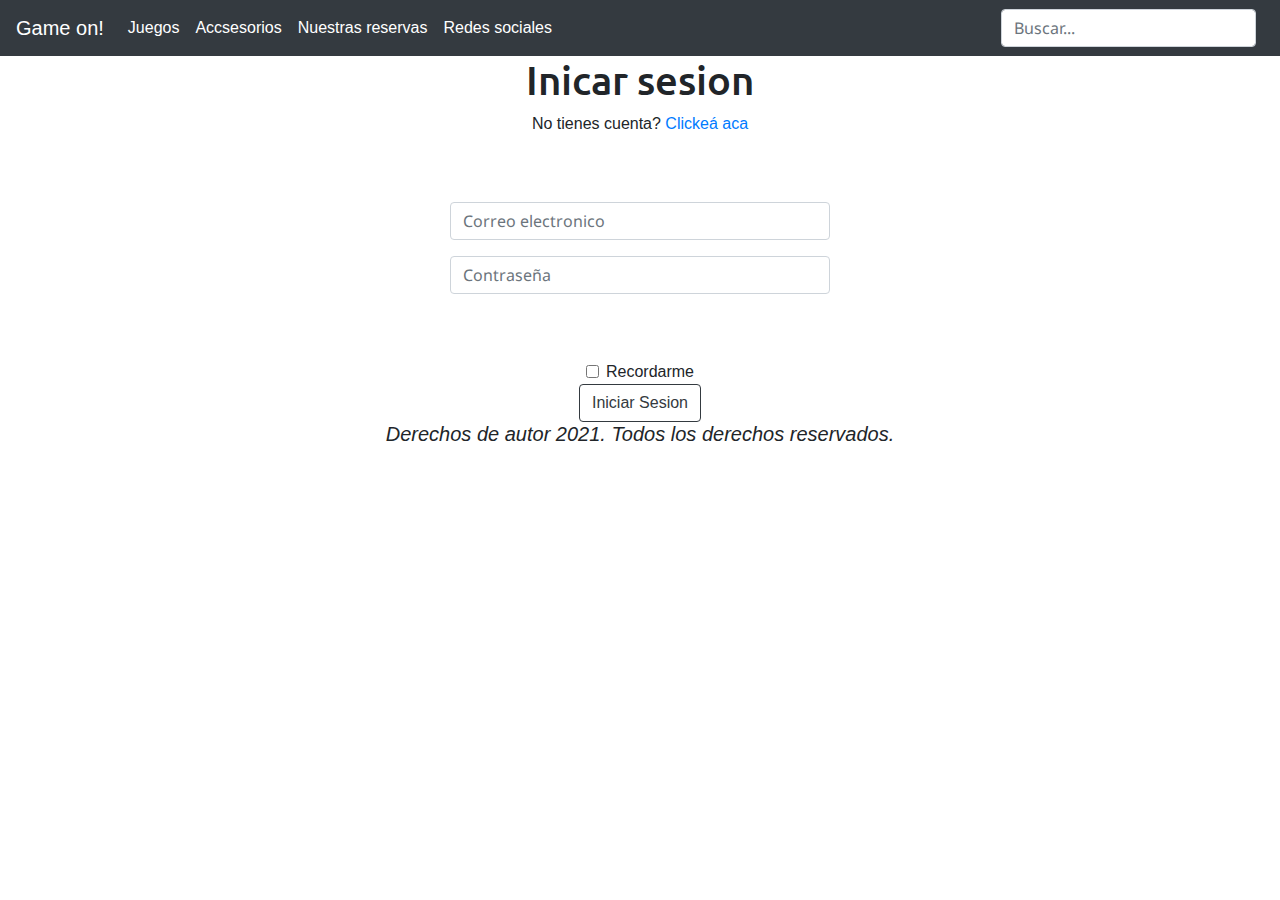
==== proyectofinal2/IniciarSesion.html @ 7edf454b "Add files via upload" ====
<!DOCTYPE html>
<html lang="en">

<head>
    <meta charset="UTF-8">
    <meta http-equiv="X-UA-Compatible" content="IE=edge">
    <meta name="viewport" content="width=device-width, initial-scale=1.0">
    <title>Iniciar sesion-GAME ON!</title>
    <link rel="stylesheet" href="https://maxcdn.bootstrapcdn.com/bootstrap/4.0.0/css/bootstrap.min.css"
    integrity="sha384-Gn5384xqQ1aoWXA+058RXPxPg6fy4IWvTNh0E263XmFcJlSAwiGgFAW/dAiS6JXm" crossorigin="anonymous">
    <script src="https://cdn.jsdelivr.net/npm/@popperjs/core@2.9.3/dist/umd/popper.min.js"
    integrity="sha384-eMNCOe7tC1doHpGoWe/6oMVemdAVTMs2xqW4mwXrXsW0L84Iytr2wi5v2QjrP/xp"
    crossorigin="anonymous"></script>
    <script src="https://cdn.jsdelivr.net/npm/bootstrap@5.1.0/dist/js/bootstrap.min.js"
    integrity="sha384-cn7l7gDp0eyniUwwAZgrzD06kc/tftFf19TOAs2zVinnD/C7E91j9yyk5//jjpt/"
    crossorigin="anonymous"></script>
    <link rel="preconnect" href="https://fonts.googleapis.com">
<link rel="preconnect" href="https://fonts.gstatic.com" crossorigin>
<link href="https://fonts.googleapis.com/css2?family=Ubuntu:wght@300&display=swap" rel="stylesheet">
<link href="https://fonts.googleapis.com/css2?family=Noto+Sans:ital@1&display=swap" rel="stylesheet">
    <link rel="stylesheet" href="StyleGO.css">
</head>

<body class="text-center">

<!-- Header -->

    <header>
        <nav class="navbar navbar-expand-lg navbar-dark bg-dark">
            <a class="navbar-brand" href="index.html">Game on!</a>
            <button class="navbar-toggler collapsed" type="button" data-toggle="collapse" data-target="#navbarColor01"
                aria-controls="navbarColor01" aria-expanded="false" aria-label="Toggle navigation">
                <span class="navbar-toggler-icon"></span>
            </button>
            <div class="collapse navbar-collapse" id="navbarColor01">
                <ul class="navbar-nav mr-auto">
                    <li class="nav-item active">
                        <a class="nav-link" href="Juegos.html">Juegos</a>
                    </li>

                    <li class="nav-item active">
                        <a class="nav-link" href="Accsesorios.html">Accsesorios</a>
                    </li>


                    <li class="nav-item active">
                        <a class="nav-link" href="Reservas.html">Nuestras reservas</a>
                    </li>


                    <li class="nav-item active">
                        <a class="nav-link" href="errorScreen.html">Redes sociales</a>
                      </li>
                      
            </div>

            <form class="form-inline">
                <input class="form-control mr-sm-2" type="search" placeholder="Buscar..." aria-label="Search">
            </form>

        </nav>
    </header>

<!-- Iniciar sesion -->

    <h1 class="title2">Inicar sesion</h1>
    <p>No tienes cuenta? <a href="errorScreen.html">Clickeá aca</a></p>
    <div class="iniciarSesion">
    <form>

        <div class="form-group">

            <input type="email" class="form-control" id="exampleInputEmail1" aria-describedby="emailHelp"
                placeholder="Correo electronico">

        </div>

        <div class="form-group">

            <input type="password" class="form-control" id="exampleInputPassword1" placeholder="Contraseña">
        </div>

    </div>

    <div class="form-check">

        <input type="checkbox" class="form-check-input" id="exampleCheck1">
        <label class="form-check-label" for="exampleCheck1">Recordarme</label>

    </div>

        <a class="btn btn-outline-dark" href="errorScreen.html" role="button">Iniciar Sesion</a>

    </form>
    
<!-- Footer -->

    <footer class="footer">

        <h5> Derechos de autor 2021. Todos los derechos reservados. </h5>
    
    
    </footer>
</body>










<script src="https://code.jquery.com/jquery-3.3.1.slim.min.js"
    integrity="sha384-q8i/X+965DzO0rT7abK41JStQIAqVgRVzpbzo5smXKp4YfRvH+8abtTE1Pi6jizo"
    crossorigin="anonymous"></script>
<script src="https://cdnjs.cloudflare.com/ajax/libs/popper.js/1.14.6/umd/popper.min.js"
    integrity="sha384-wHAiFfRlMFy6i5SRaxvfOCifBUQy1xHdJ/yoi7FRNXMRBu5WHdZYu1hA6ZOblgut"
    crossorigin="anonymous"></script>
<script src="https://stackpath.bootstrapcdn.com/bootstrap/4.2.1/js/bootstrap.min.js"
    integrity="sha384-B0UglyR+jN6CkvvICOB2joaf5I4l3gm9GU6Hc1og6Ls7i6U/mkkaduKaBhlAXv9k"
    crossorigin="anonymous"></script>
</body>

</html>
---- proyectofinal2/StyleGO.css ----
body {
  background-color: white;
  font-family: Arial, Helvetica, sans-serif; }

.title {
  font-family: 'Londrina Solid', cursive; }

.infoStock {
  font-family: 'Poppins', sans-serif; }

.underline {
  text-decoration: underline; }

.titlepage {
  padding: 50px 0px 15px 0px; }

.quienesSomos {
  font-family: 'Poppins', sans-serif; }

footer {
  font-style: italic; }

/* Seccion de productos(Juegos, accsesorios, reservas) con animaciones y sus valores decada bloque (o div hijo) */
.divHijo1 {
  padding: 15px 10px 15px 10px;
  margin: 5px 5px 5px 5px;
  border: 2px black solid;
  justify-content: center;
  display: flex;
  display: inline-block;
  background-color: white;
  width: 250px;
  height: 370px;
  text-align: center;
  font-family: "Roboto Condensed", sans-serif; }

.divHijo1:hover {
  width: 290px;
  transition: all 2s; }

.divHijo2 {
  padding: 15px 10px 15px 10px;
  margin: 5px 5px 5px 5px;
  justify-content: center;
  display: flex;
  display: inline-block;
  height: 370px;
  width: 250px;
  border: black 2px solid;
  background-color: white;
  text-align: center;
  font-family: "Roboto Condensed", sans-serif; }

.divHijo2:hover {
  width: 290px;
  transition: all 2s; }

.divHijo3 {
  padding: 15px 10px 15px 10px;
  margin: 5px 5px 5px 5px;
  justify-content: center;
  display: flex;
  display: inline-block;
  width: 250px;
  height: 370px;
  border: black 2px solid;
  background-color: white;
  text-align: center;
  font-family: "Roboto Condensed", sans-serif; }

.divHijo3:hover {
  width: 290px;
  transition: all 2s;
  text-align: center; }

.divHijo4 {
  padding: 15px 10px 15px 10px;
  margin: 5px 5px 5px 5px;
  justify-content: center;
  display: flex;
  display: inline-block;
  height: 370px;
  width: 250px;
  border: black 2px solid;
  background-color: white;
  text-align: center;
  font-family: "Roboto Condensed", sans-serif; }

.divHijo4:hover {
  width: 290px;
  transition: all 2s; }

.img {
  padding: 5px 5px 5px 5px; }

/* Padres de Juegos, accsesorios y reservas */
.padreJuegos {
  display: flex;
  flex-flow: row wrap; }

.padreAccsesorios {
  display: flex;
  flex-flow: row wrap; }

.padreReservas {
  display: flex;
  flex-flow: row wrap; }

.carousel-item {
  max-height: 600px; }

#carouselImg {
  max-height: 600px; }

.carousel-caption {
  color: white; }

.algoSalioMal {
  font-family: 'Poppins', sans-serif; }

.solucionando {
  font-family: 'Poppins', sans-serif; }

.datoInteresante {
  color: grey; }

.title2 {
  font-family: 'Ubuntu', sans-serif; }

.form-control {
  font-family: 'Noto Sans', sans-serif; }

.iniciarSesion {
  padding: 50px 400px 50px 400px; }

@media screen and (max-width: 320px) {
  .padreJuegos {
    margin: 0px 0px 0px 25px; }
  .padreAccsesorios {
    margin: 0px 0px 0px 25px; }
  .padreReservas {
    margin: 0px 0px 0px 25px; } }

@media screen and (min-width: 375px) and (max-width: 480px) {
  .padreJuegos {
    margin: 0px 0px 0px 70px; }
  .padreAccsesorios {
    margin: 0px 0px 0px 70px; }
  .padreReservas {
    margin: 0px 0px 0px 70px; } }

@media screen and (min-width: 481px) and (max-width: 768px) {
  .padreJuegos {
    margin: 0px 0px 0px 110px; }
  .padreReservas {
    margin: 0px 0px 0px 110px; }
  .padreAccsesorios {
    margin: 0px 0px 0px 110px; } }

@media (min-width: 769px), (max-width: 1024 px) {
  .padreJuegos {
    margin: 0px 6px 0px 110px; }
  .padreAccsesorios {
    margin: 0px 6px 0px 110px; }
  .padreReservas {
    margin: 0px 6px 0px 110px; } }

@media screen and (max-width: 480px) {
  .iniciarSesion {
    padding: 50px 25px 50px 25px; } }

@media screen and (min-width: 481px) and (max-width: 768px) {
  .iniciarSesion {
    padding: 50px 200px 50px 200px; } }

@media (min-width: 769px), (max-width: 1024 px) {
  .iniciarSesion {
    padding: 50px 350px 50px 350px; } }

@media (min-width: 1025px), (max-width: 1200 px) {
  .iniciarSesion {
    padding: 50px 450px 50px 450px; } }

@media screen and (max-width: 480px) {
  .errorScreen {
    padding: 250px 0px 250px 0px; } }

@media screen and (min-width: 481px) and (max-width: 991px) {
  .errorScreen {
    padding: 250px 50px 250px 50px; } }

@media screen and (min-width: 992px) and (max-width: 1380px) {
  .errorScreen {
    padding: 250px 350px 250px 350px; } }
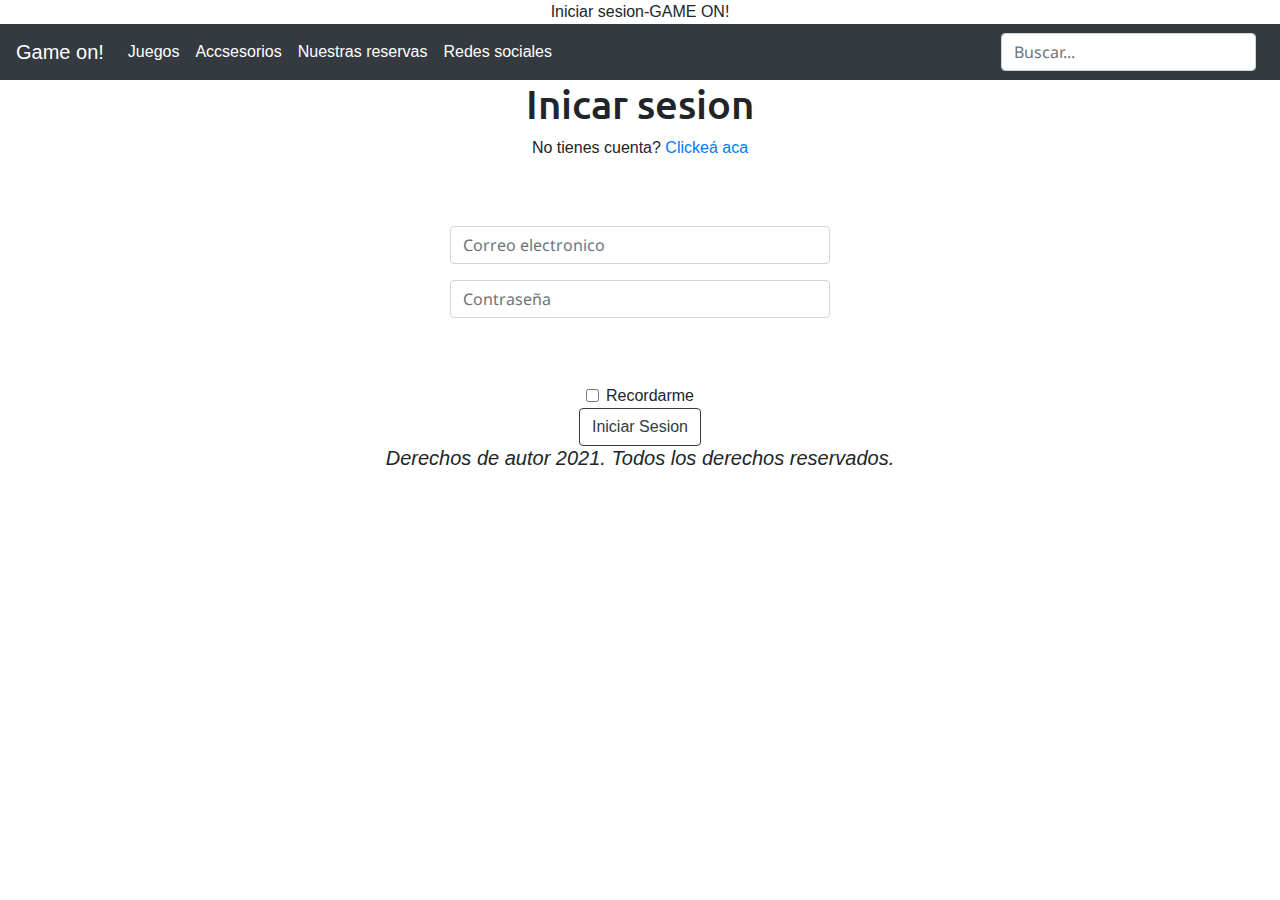
==== commit d96c1d82: "Update IniciarSesion.html" ====
--- a/proyectofinal2/IniciarSesion.html
+++ b/proyectofinal2/IniciarSesion.html
@@ -5,6 +5,10 @@
     <meta charset="UTF-8">
     <meta http-equiv="X-UA-Compatible" content="IE=edge">
     <meta name="viewport" content="width=device-width, initial-scale=1.0">
+    <meta name="description"
+    content="Inicia sesion en tu cuenta de GAME ON"
+    <meta name="keywords"
+    content="Iniciar sesion game on, game on iniciar sesion, cuenta game on"
     <title>Iniciar sesion-GAME ON!</title>
     <link rel="stylesheet" href="https://maxcdn.bootstrapcdn.com/bootstrap/4.0.0/css/bootstrap.min.css"
     integrity="sha384-Gn5384xqQ1aoWXA+058RXPxPg6fy4IWvTNh0E263XmFcJlSAwiGgFAW/dAiS6JXm" crossorigin="anonymous">
@@ -123,4 +127,4 @@
     crossorigin="anonymous"></script>
 </body>
 
-</html>+</html>
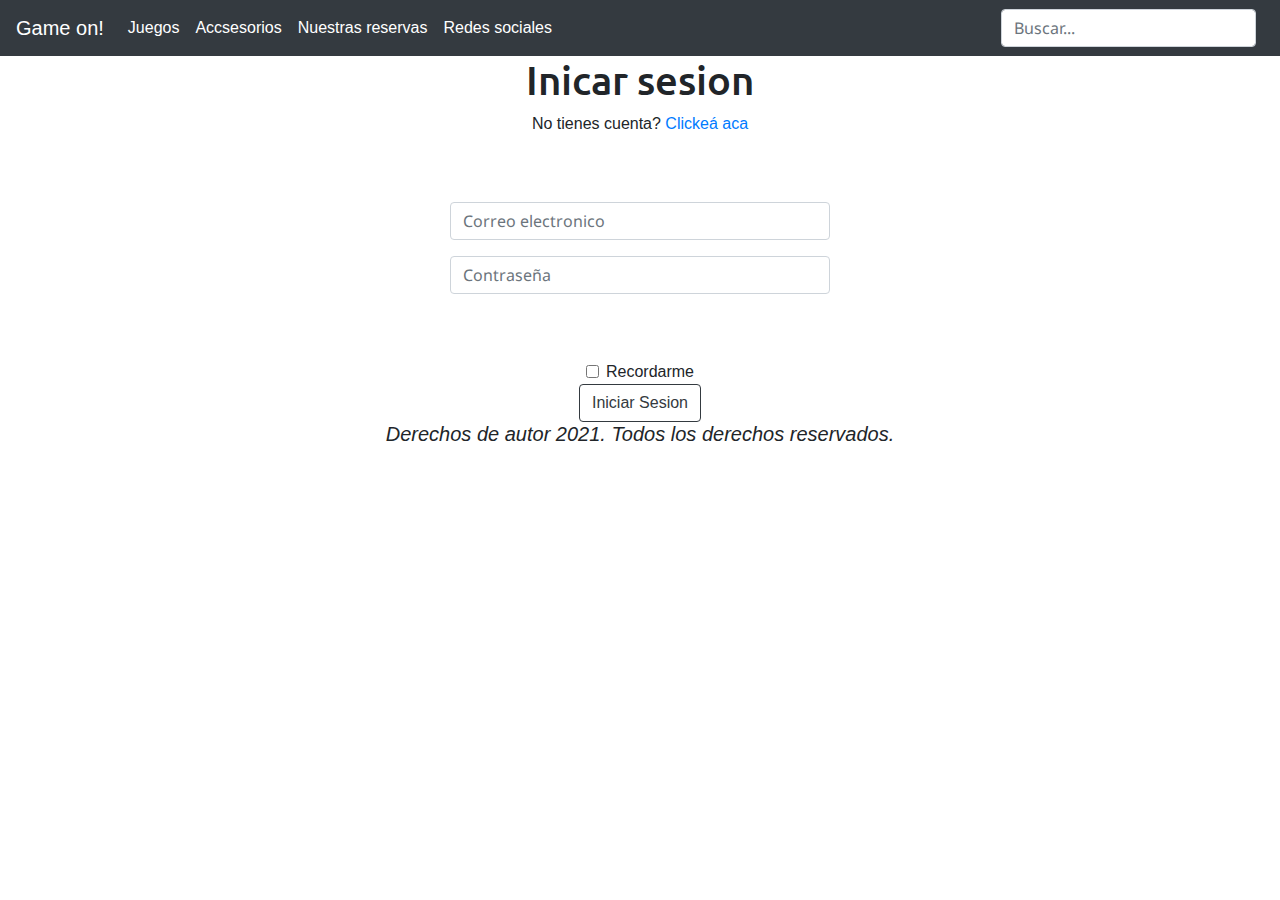
==== commit 40e997bb: "Update IniciarSesion.html" ====
--- a/proyectofinal2/IniciarSesion.html
+++ b/proyectofinal2/IniciarSesion.html
@@ -6,9 +6,9 @@
     <meta http-equiv="X-UA-Compatible" content="IE=edge">
     <meta name="viewport" content="width=device-width, initial-scale=1.0">
     <meta name="description"
-    content="Inicia sesion en tu cuenta de GAME ON"
+    content="Inicia sesion en tu cuenta de GAME ON">
     <meta name="keywords"
-    content="Iniciar sesion game on, game on iniciar sesion, cuenta game on"
+    content="Iniciar sesion game on, game on iniciar sesion, cuenta game on">
     <title>Iniciar sesion-GAME ON!</title>
     <link rel="stylesheet" href="https://maxcdn.bootstrapcdn.com/bootstrap/4.0.0/css/bootstrap.min.css"
     integrity="sha384-Gn5384xqQ1aoWXA+058RXPxPg6fy4IWvTNh0E263XmFcJlSAwiGgFAW/dAiS6JXm" crossorigin="anonymous">
